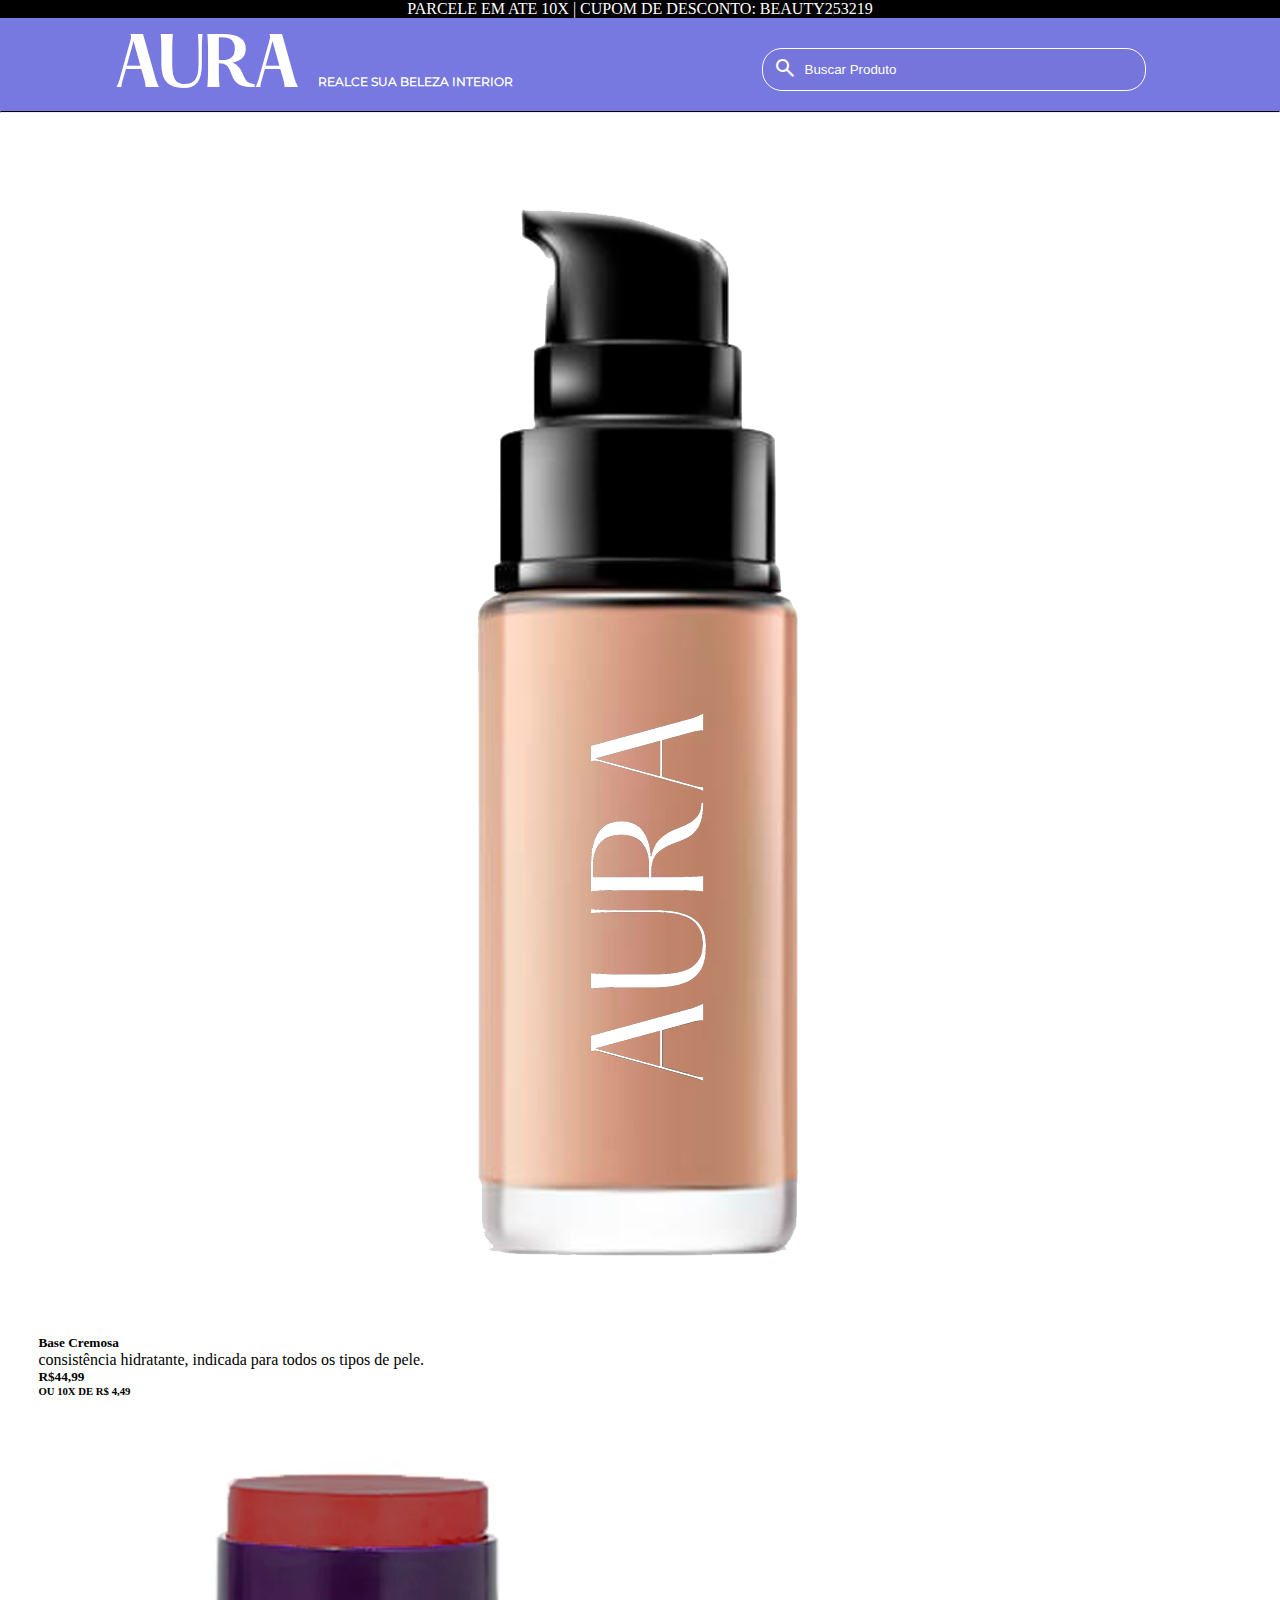
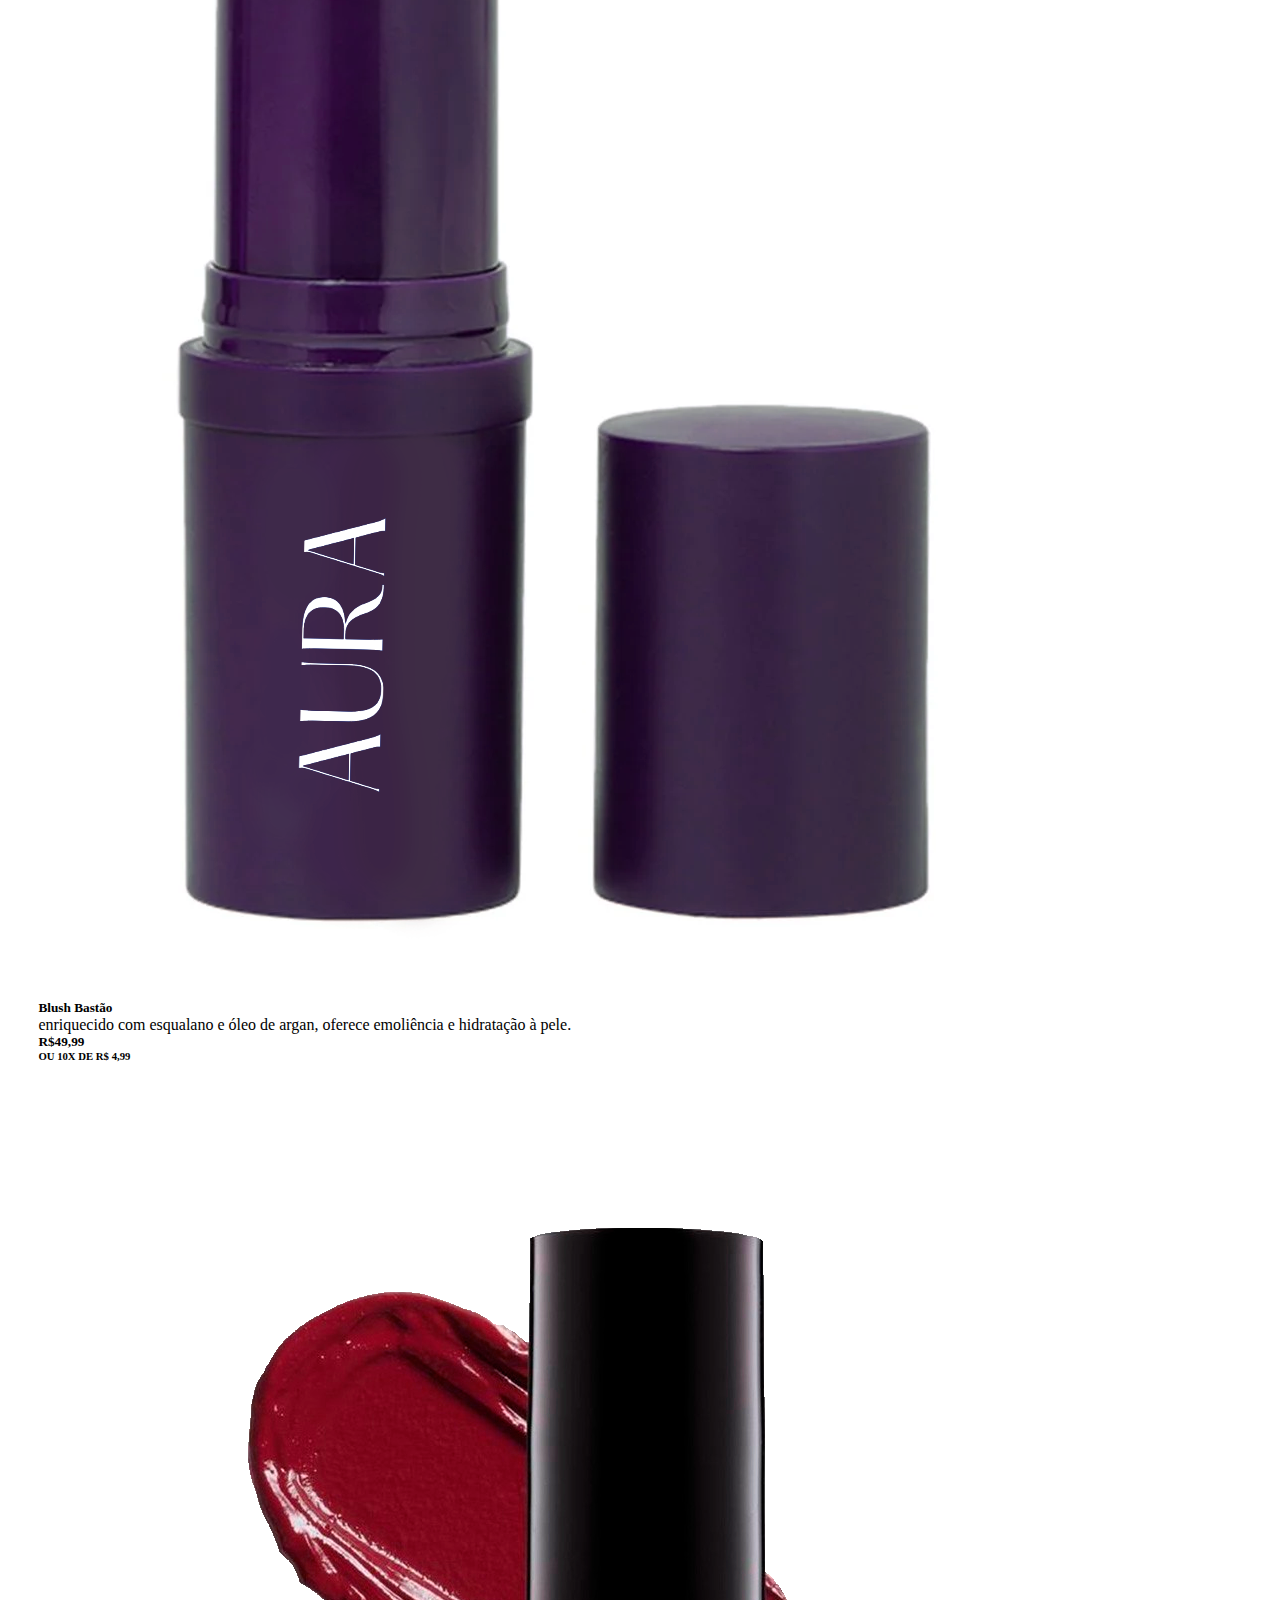
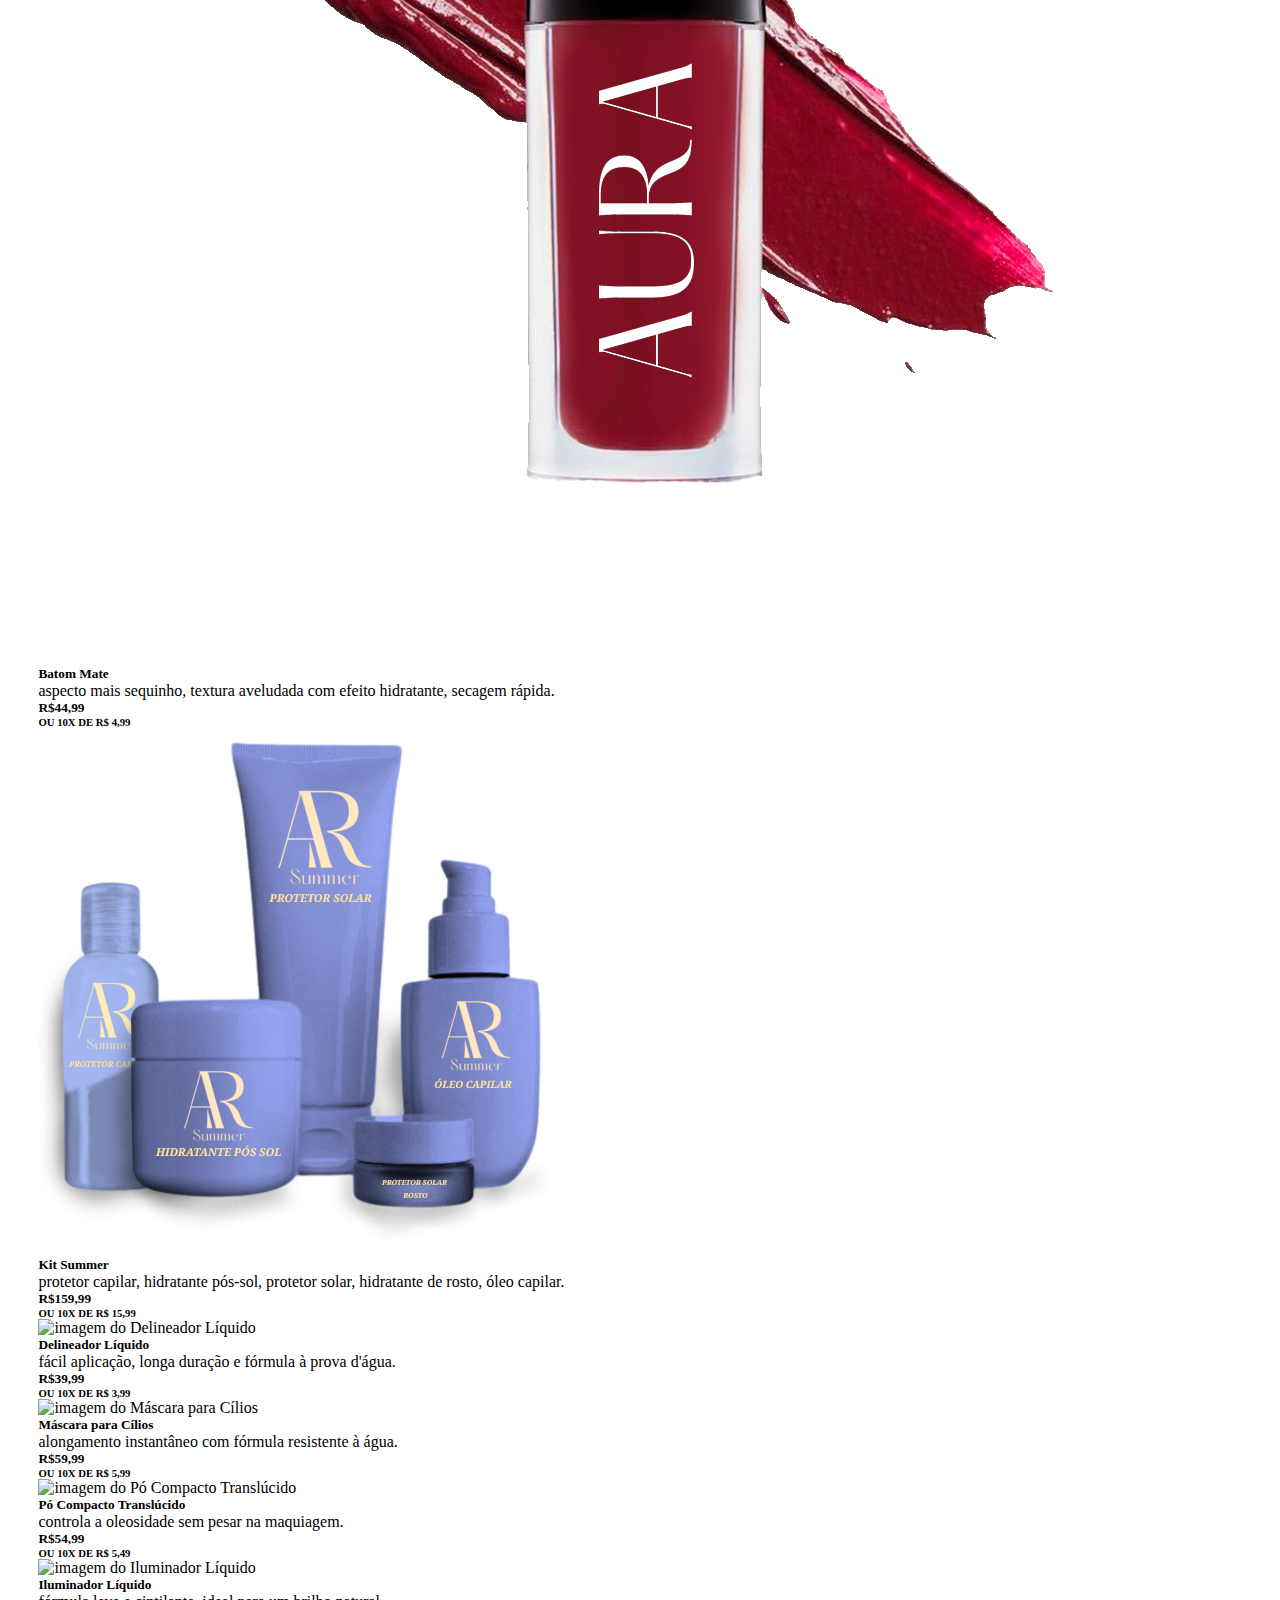
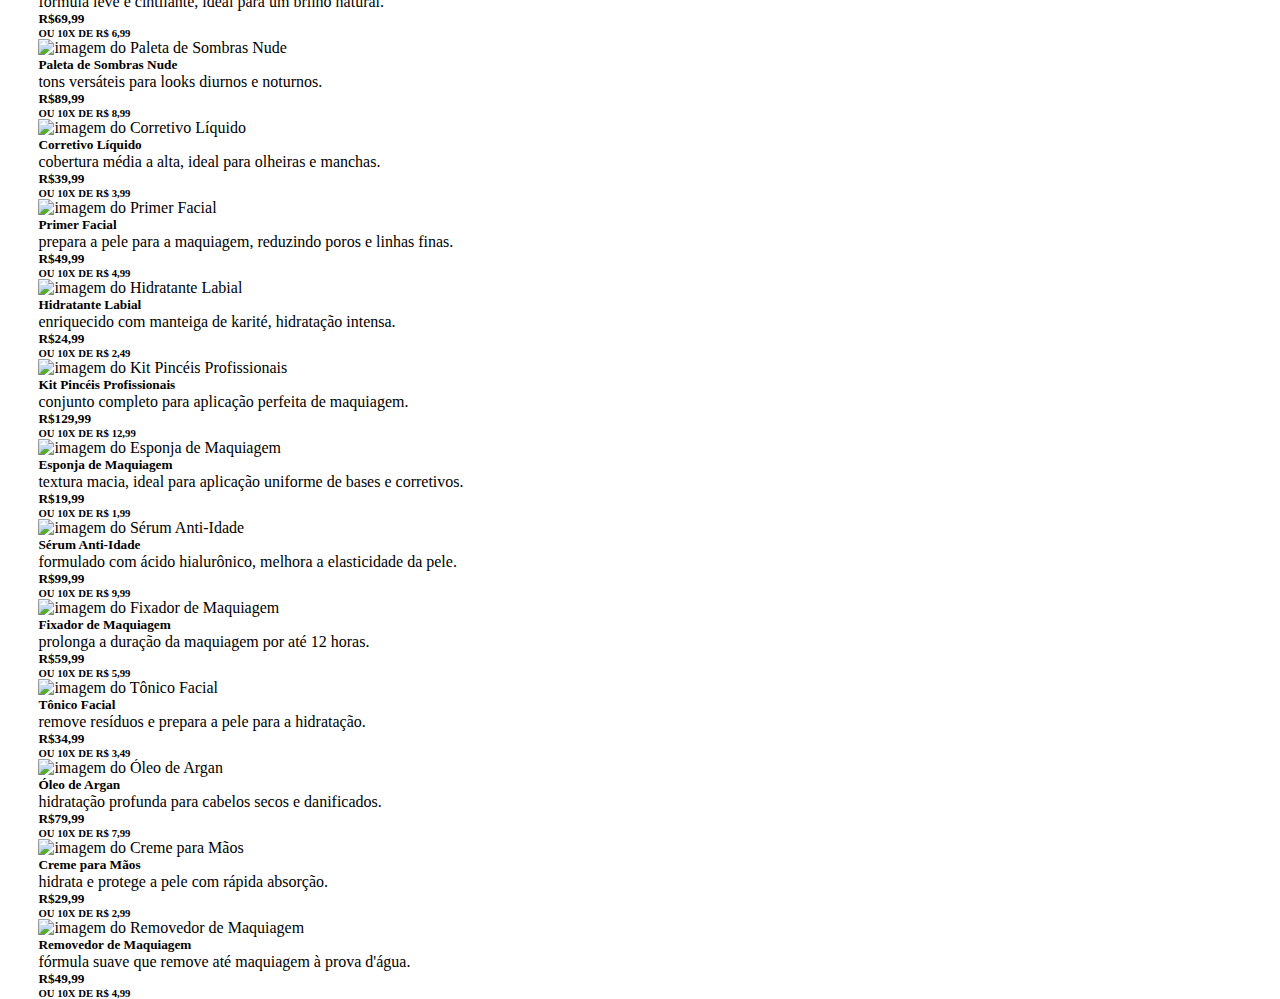
==== produtos.html @ 1f3d41b2 ":construction:" ====
<!DOCTYPE html>
<html lang="pt-br">
<head>
    <meta charset="UTF-8">
    <meta name="viewport" content="width=device-width, initial-scale=1.0">
    <title>Produtos Aura</title>
    <link rel="stylesheet" href="Auracss.css">
    <script src="produtos.js" defer></script>
    <link rel="stylesheet" href="https://fonts.googleapis.com/css2?family=Material+Symbols+Outlined:opsz,wght,FILL,GRAD@24,400,0,0&icon_names=search" />
    <link rel="stylesheet" href="https://stackpath.bootstrapcdn.com/bootstrap/4.1.3/css/bootstrap.min.css" integrity="sha384-MCw98/SFnGE8fJT3GXwEOngsV7Zt27NXFoaoApmYm81iuXoPkFOJwJ8ERdknLPMO" crossorigin="anonymous">
</head>
<header> <div id="cabecalho1">
    <p class="stcabecalho1">PARCELE EM ATE 10X | CUPOM DE DESCONTO: BEAUTY253219</p></div>
</header> 
<nav> <div id="cabecalho2" class="stcabecalho2" >
    <h1 class="logostyle"> AURA
        <span style="font-family: 'Montserrat', sans-serif; font-size: 0.18em;">REALCE SUA BELEZA INTERIOR</span>
      </h1>
      <div class="search-container search">
        <label for="searchInput">
        <span class="material-symbols-outlined">search</span></label>
        <input type="text" placeholder="Buscar Produto" id="searchInput">
    </div></div>
</nav>
</nav>
<hr style="margin: 0; border-top: 1.5px solid #000000;">
<body><br>
    <div class="card-columns card-container">
     
    </div>
 
<!-- 
    <div class="search">
        <label for="searchInput">
        </label>
        <input type="text" placeholder="Pesquisar" id="searchInput">
    </div>
    <div class="card-container">
        
    </div> -->
</html>
---- Auracss.css ----
*{
    margin: 0;
    padding: 0;
    box-sizing: border-box;
}
.stcabecalho1 {
    position: sticky; /* faz ele ficar fixo no topo da pagina */
    top: 0px;
    background-color: black;
    color: white;
    display: flex;
    justify-content: space-around;
    margin: 0;
}
.stcabecalho2 {
    position: static; 
    margin: 0;
    background-color: rgb(120, 120, 225);
    display: flex;
    padding-top: 10px;
    justify-content: space-around;
}
.logostyle {
    font-family: 'Hatton', sans-serif;
    color: white;
    font-size: 4rem;
}
.search{
    display:flex;
    align-items: center;
    border: 1px solid #ffffff;
    background-color: #00000006;
    width: 30%;
    margin: 20px;
    border-radius: 20px;
    padding: 5px 10px;
    color: #ffffff;
}

#searchInput {
    padding: 8px;
    border: none;
    background-color: transparent;
    width: 100%;
    outline: none;
    color: #ffffff;
    text-transform: capitalize;
}
.card-container {
    padding-inline: 3%;
}

input::placeholder {
    color: white; /* Cor cinza escuro */
}

a {
    color: black;
}
a:hover {
    color: rgb(120, 120, 225); /* Cor ao passar o mouse */
  }
.cabecalho3 {
    display: flex;
    justify-content: space-evenly;
    margin-left: 30px;
    margin-right: 30px;
}
.video-container { 
    position: relative;
    text-align: center;
}
.video {
    border-radius: 10px;
    margin-top: 15px;
}
/*Fontes usadas na pagina:*/
@font-face{
    font-family: 'Hatton';
    src: url('fonts/Hatton-Medium.otf') format('opentype');
}

@font-face{
    font-family: 'Montserrat';
    src: url('fonts/Montserrat.ttf');
}
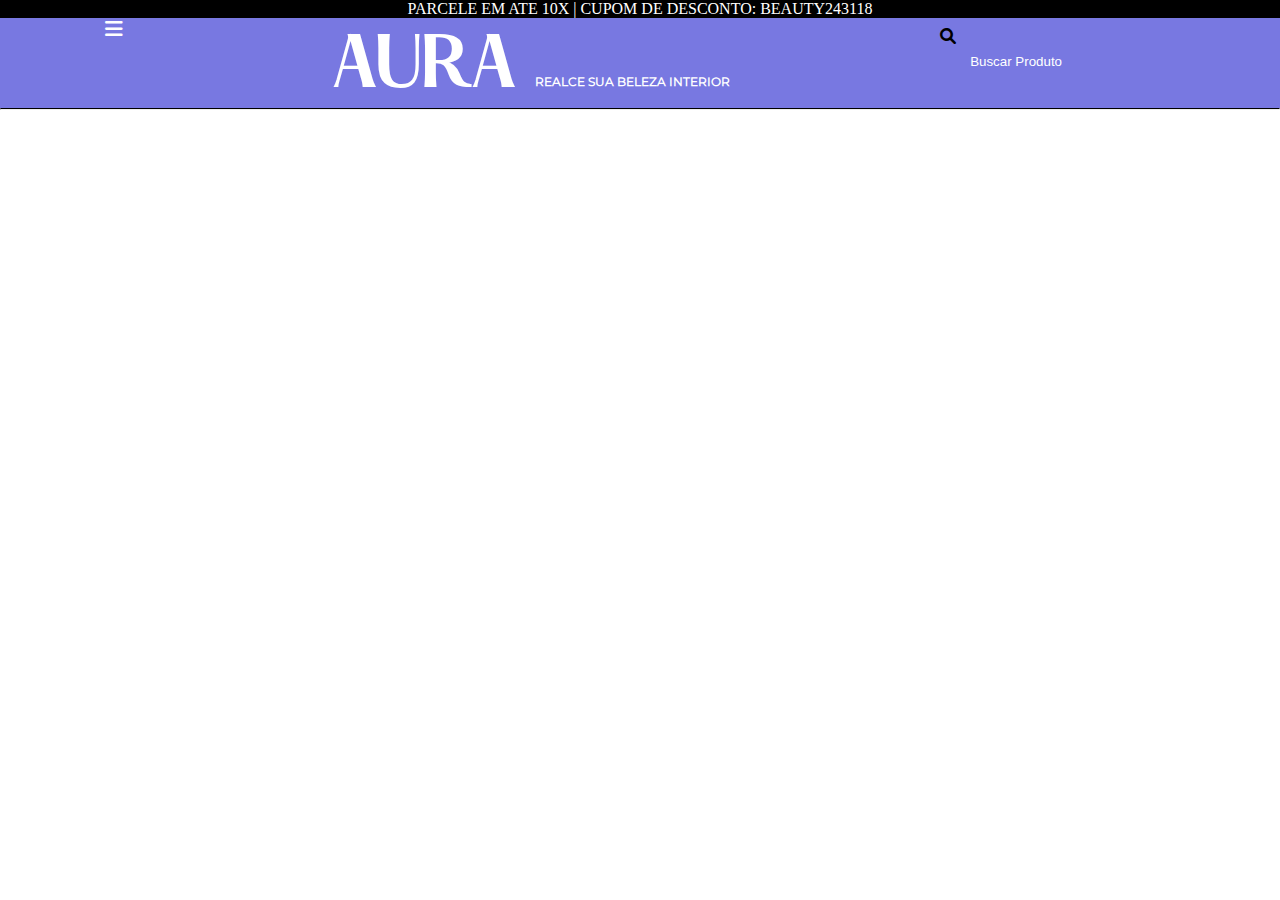
==== commit b320d9f1: "Update produtos.html" ====
--- a/produtos.html
+++ b/produtos.html
@@ -5,37 +5,40 @@
     <meta name="viewport" content="width=device-width, initial-scale=1.0">
     <title>Produtos Aura</title>
     <link rel="stylesheet" href="Auracss.css">
+    <link rel="stylesheet" href="Produtos.css">
+    <link href="https://cdnjs.cloudflare.com/ajax/libs/font-awesome/6.0.0-beta3/css/all.min.css" rel="stylesheet">
     <script src="produtos.js" defer></script>
     <link rel="stylesheet" href="https://fonts.googleapis.com/css2?family=Material+Symbols+Outlined:opsz,wght,FILL,GRAD@24,400,0,0&icon_names=search" />
     <link rel="stylesheet" href="https://stackpath.bootstrapcdn.com/bootstrap/4.1.3/css/bootstrap.min.css" integrity="sha384-MCw98/SFnGE8fJT3GXwEOngsV7Zt27NXFoaoApmYm81iuXoPkFOJwJ8ERdknLPMO" crossorigin="anonymous">
 </head>
 <header> <div id="cabecalho1">
-    <p class="stcabecalho1">PARCELE EM ATE 10X | CUPOM DE DESCONTO: BEAUTY253219</p></div>
+    <p class="stcabecalho1">PARCELE EM ATE 10X | CUPOM DE DESCONTO: BEAUTY243118</p></div>
 </header> 
 <nav> <div id="cabecalho2" class="stcabecalho2" >
-    <h1 class="logostyle"> AURA
-        <span style="font-family: 'Montserrat', sans-serif; font-size: 0.18em;">REALCE SUA BELEZA INTERIOR</span>
+    <i class="fa-solid fa-bars fa-lg" style="color: #ffffff;"></i>
+    <h1 class="logostyle"> <a href="Aura.html" style="color: inherit; text-decoration: none;">AURA</a>
+        <span class="subtitulo" style="font-family: 'Montserrat', sans-serif; font-size: 0.18em;">REALCE SUA BELEZA INTERIOR</span>
       </h1>
-      <div class="search-container search">
-        <label for="searchInput">
-        <span class="material-symbols-outlined">search</span></label>
-        <input type="text" placeholder="Buscar Produto" id="searchInput">
-    </div></div>
+      <div class="search-container">
+        <!-- Input com ícone de pesquisa -->
+        <i class="fa fa-search"></i>
+        <input type="text" class="bar-search" style="padding-left: 30px; color:white;" placeholder="Buscar Produto" id="searchInput">
+    </div>
 </nav>
 </nav>
 <hr style="margin: 0; border-top: 1.5px solid #000000;">
 <body><br>
-    <div class="card-columns card-container">
-     
+    <div class="varios-produtos">
+        <!-- <div class="card-produto">
+            <img src="/Produtos/Base.png" alt="Base" class="produto-imagem">
+            <h5 class="name">Base Liquida</h5>
+            <p class="descricao">Consistência hidratante, indicada para todos os tipos de pele.</p>
+            <h5 class="preco">R$44,99</h5>
+            <h6 class="parcelas-descricao">OU 10X DE R$ 4,49</h6>
+                <div class="botoes">
+                    <button class="btn-comprar">Comprar</button>
+                    <button class="btn-adicionar"><i class="fa-solid fa-cart-shopping" style="color: #ffffff; position: inherit;"></i></button>
+                </div>
+              </div> -->
     </div>
- 
-<!-- 
-    <div class="search">
-        <label for="searchInput">
-        </label>
-        <input type="text" placeholder="Pesquisar" id="searchInput">
-    </div>
-    <div class="card-container">
-        
-    </div> -->
-</html>+</html>
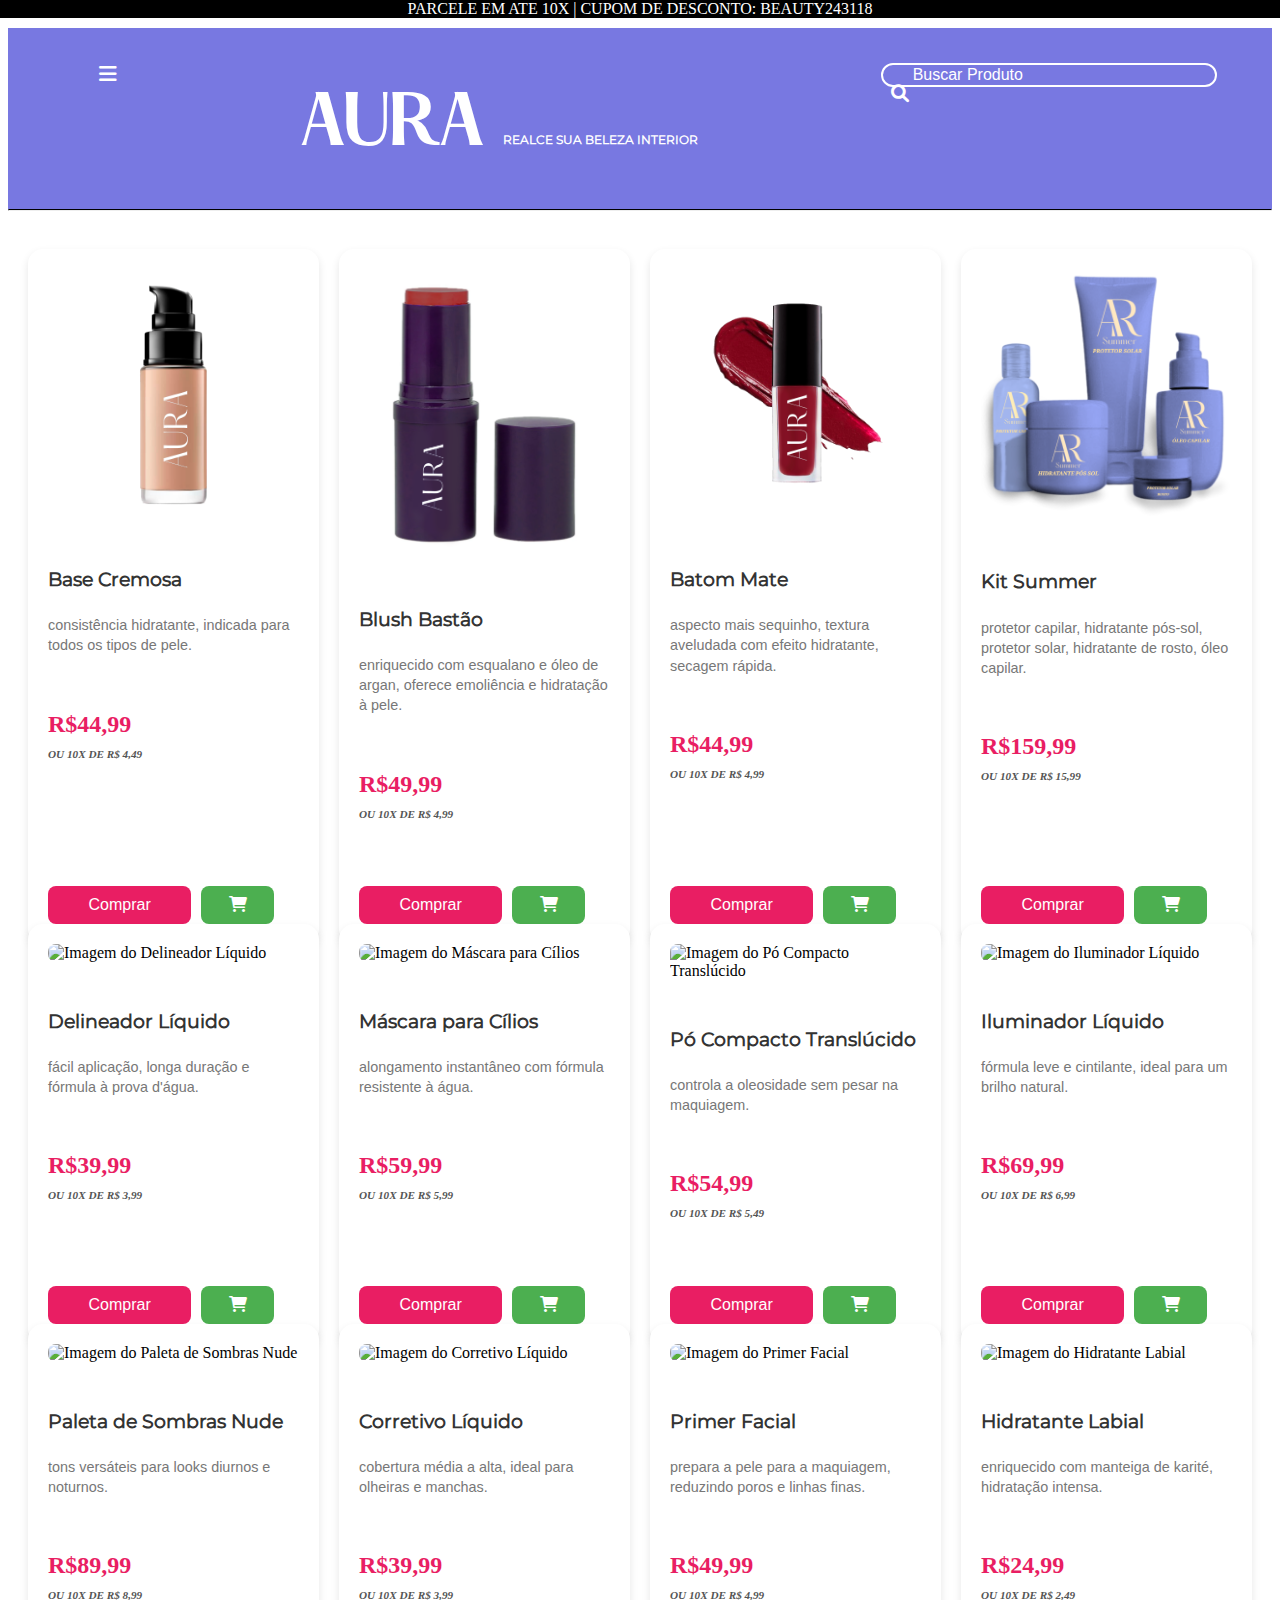
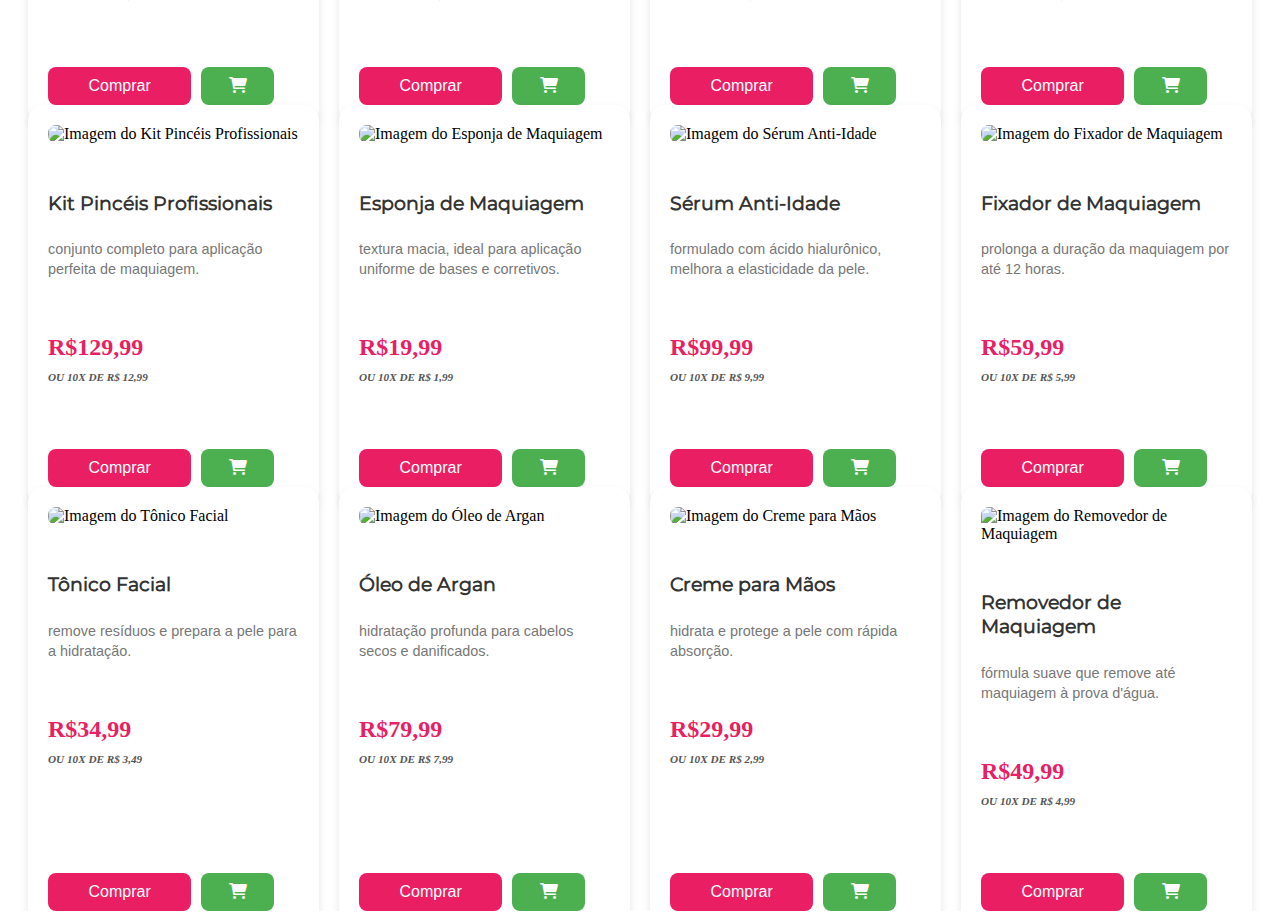
==== commit 6d44a295: "Update produtos.html" ====
--- a/produtos.html
+++ b/produtos.html
@@ -16,7 +16,7 @@
 </header> 
 <nav> <div id="cabecalho2" class="stcabecalho2" >
     <i class="fa-solid fa-bars fa-lg" style="color: #ffffff;"></i>
-    <h1 class="logostyle"> <a href="Aura.html" style="color: inherit; text-decoration: none;">AURA</a>
+    <h1 class="logostyle"> <a href="https://aura-lovat-two.vercel.app/" style="color: inherit; text-decoration: none;">AURA</a>
         <span class="subtitulo" style="font-family: 'Montserrat', sans-serif; font-size: 0.18em;">REALCE SUA BELEZA INTERIOR</span>
       </h1>
       <div class="search-container">
--- a/Auracss.css
+++ b/Auracss.css
@@ -1,57 +1,105 @@
-*{
-    margin: 0;
+html, body {
     padding: 0;
-    box-sizing: border-box;
+    overflow-x: hidden;
 }
+
 .stcabecalho1 {
-    position: sticky; /* faz ele ficar fixo no topo da pagina */
-    top: 0px;
+    position: fixed; /* faz ele ficar fixo no topo da pagina */
+    top: 0;
+    left: 0;
+    width: 100%;
     background-color: black;
     color: white;
     display: flex;
     justify-content: space-around;
     margin: 0;
+    z-index: 9999;
 }
-.stcabecalho2 {
-    position: static; 
-    margin: 0;
+.stcabecalho2 { 
+    margin-top: 20px;
+    width: 100%;
     background-color: rgb(120, 120, 225);
     display: flex;
-    padding-top: 10px;
+    padding-top: 15px;
     justify-content: space-around;
 }
+@media (max-width: 800px){
+    .subtitulo {
+        display: none;
+    }
+    .cabecalho3 {
+        display: none;
+       }
+}
+.cabecalho3 {
+    display: flex;
+    justify-content: space-evenly;
+    margin-left: 30px;
+    margin-right: 30px;
+}
+
+video::-internal-media-controls {
+    display: none;
+}
+video::-webkit-media-controls {
+    display: none;
+}
+video {
+    pointer-events: none; 
+}
+
+
 .logostyle {
     font-family: 'Hatton', sans-serif;
     color: white;
     font-size: 4rem;
 }
-.search{
-    display:flex;
-    align-items: center;
-    border: 1px solid #ffffff;
-    background-color: #00000006;
-    width: 30%;
-    margin: 20px;
-    border-radius: 20px;
-    padding: 5px 10px;
-    color: #ffffff;
+.fa-solid {
+  position: relative;
+  top: 30px;
+  
 }
 
-#searchInput {
-    padding: 8px;
-    border: none;
+.search-container { /*define largura do container input*/
+    position: relative;
+    top: 20px;
+    width: 300px; /* Tamanho do input */
+}
+
+@media (max-width: 650px){
+  .bar-search {
+      display: none;
+     }
+  .search-container {
+    width: unset;
+  }
+}
+.search-container input[type="text"] { /*define estilo do texto do input*/
+    width: 100%; /* Espaço para o ícone */
+    font-size: 16px;
+    border: 2px solid #ccc;
+    border-radius: 20px;
+    border-color: white;
     background-color: transparent;
-    width: 100%;
-    outline: none;
-    color: #ffffff;
-    text-transform: capitalize;
 }
-.card-container {
-    padding-inline: 3%;
+
+.search-container .fa-search { /*define estilo do icone do input*/
+    position: absolute;
+    top: 18%;
+    left: 10px;
+    transform: translateY(-50%);
+    font-size: 18px;
+    color: white;
 }
 
 input::placeholder {
-    color: white; /* Cor cinza escuro */
+    color: white; /* Cor Branca*/
+}
+input:focus {
+  outline: none;
+}
+.search-container input[type="text"]:focus {
+    border-color: #ffffff;
 }
 
 a {
@@ -60,19 +108,57 @@
 a:hover {
     color: rgb(120, 120, 225); /* Cor ao passar o mouse */
   }
-.cabecalho3 {
-    display: flex;
-    justify-content: space-evenly;
-    margin-left: 30px;
-    margin-right: 30px;
-}
+
 .video-container { 
-    position: relative;
     text-align: center;
 }
 .video {
     border-radius: 10px;
     margin-top: 15px;
+}
+footer {
+  background-color: #1d1c1c;
+  color: white;
+  padding: 30px;
+  display: grid;
+  grid-template-columns: repeat(3, 1fr);
+  gap: 20px;
+  text-align: left;
+  font-size: 14px;
+  align-items: centr;
+}
+
+/* Alinhamento dos títulos no rodapé */
+.title {
+  font-weight: bold;
+  font-size: 16px;
+  color: rgb(138, 138, 255); /* Cor de destaque */
+  text-transform: uppercase; /* Transformar os títulos para maiúsculas */
+  letter-spacing: 1px; /* Adiciona um pequeno espaço entre as letras */
+}
+
+
+/* Responsividade footer */
+@media screen and (max-width: 768px) {
+  footer {
+    grid-template-columns: 1fr; /* Em telas pequenas, organiza tudo em uma coluna */
+    text-align: center;
+  }
+
+  footer img {
+    max-width: 50%;
+    margin: 0 auto;
+  }
+
+  footer div img {
+    width: 80px;
+    height: 80px;
+  }
+
+
+  footer div:last-child {
+    text-align: center;
+  }
 }
 /*Fontes usadas na pagina:*/
 @font-face{
--- a/Produtos.css
+++ b/Produtos.css
@@ -0,0 +1,119 @@
+/* Estilo para o container dos produtos */
+.varios-produtos {
+    display: grid;
+    grid-template-columns: repeat(auto-fill, minmax(250px, 1fr)); /* Adapta-se automaticamente com base no tamanho da tela */
+    gap: 20px; /* Espaço entre os produtos */
+    justify-content: flex-start; /* Centraliza os produtos */
+    padding: 20px;
+}
+
+/* Estilo do card de produto */
+.card-produto {
+    background-color: #fff;
+    border-radius: 15px;
+    box-shadow: 0 4px 8px rgba(0, 0, 0, 0.1);
+    padding: 20px;
+    display: flex;
+    flex-direction: column;
+    align-items: flex-start;
+    justify-content: space-between; /* Distribui o conteúdo de forma equilibrada */
+    height: 100%; /* Faz com que todos os cards tenham a mesma altura */
+    transition: transform 0.3s ease, box-shadow 0.3s ease;
+}
+
+/* Estilo da imagem do produto */
+.produto-imagem {
+    width: 100%; /* A imagem ocupa toda a largura do card */
+    height: auto;
+    border-radius: 8px;
+    margin-bottom: 15px;
+}
+
+/* Estilo do nome do produto */
+.name {
+    font-family: 'Montserrat', sans-serif;
+    font-size: 1.2rem;
+    color: #333;
+    margin-bottom: 10px;
+    font-weight: bold;
+}
+
+/* Estilo da descrição do produto */
+.descricao {
+    font-family: 'Arial', sans-serif;
+    font-size: 0.9rem;
+    color: #777;
+    margin-bottom: 15px;
+    line-height: 1.4;
+    text-align: left; /* Centraliza a descrição */
+}
+
+/* Estilo do preço */
+.preco {
+    font-size: 1.5rem;
+    color: #E91E63;
+    margin-bottom: 10px;
+    font-weight: bold;
+}
+
+/* Estilo das parcelas */
+.parcelas-descricao {
+    font-size: 0.7rem;
+    color: #555;
+    margin-top: 0px;
+    font-style: italic;
+}
+
+/* Estilo para os botões (Comprar e Adicionar ao Carrinho) */
+.botoes {
+    width: 90%;
+    display: flex;
+    gap: 10px; /* Espaçamento entre os botões */
+    margin-top: auto; /* Garante que os botões fiquem na parte inferior */
+}
+
+button {
+    padding: 10px;
+    font-size: 1rem;
+    border: none;
+    border-radius: 8px;
+    cursor: pointer;
+    transition: background-color 0.3s ease;
+}
+
+.btn-comprar {
+    width: 70%;
+    background-color: #E91E63; /* Cor de fundo para o botão de comprar */
+    color: white;
+}
+
+.btn-comprar:hover {
+    background-color: #c2185b; /* Cor do botão de comprar quando passar o mouse */
+}
+
+.btn-adicionar {
+    width: 35%;
+    background-color: #4CAF50; /* Cor de fundo para o botão de adicionar ao carrinho */
+    color: white;
+}
+
+.btn-adicionar:hover {
+    background-color: #388E3C; /* Cor do botão de adicionar ao carrinho quando passar o mouse */
+}
+
+/* Efeito de hover para destacar o card */
+.card-produto:hover {
+    transform: translateY(-5px);
+    box-shadow: 0 6px 15px rgba(0, 0, 0, 0.2);
+}
+
+/* Estilo para o layout responsivo (em telas menores) */
+@media (max-width: 768px) {
+    .varios-produtos {
+        grid-template-columns: repeat(auto-fill, minmax(200px, 1fr)); /* Ajusta os cards para telas menores */
+    }
+
+    .card-produto {
+        width: 100%; /* Garante que o card ocupe toda a largura possível */
+    }
+}
